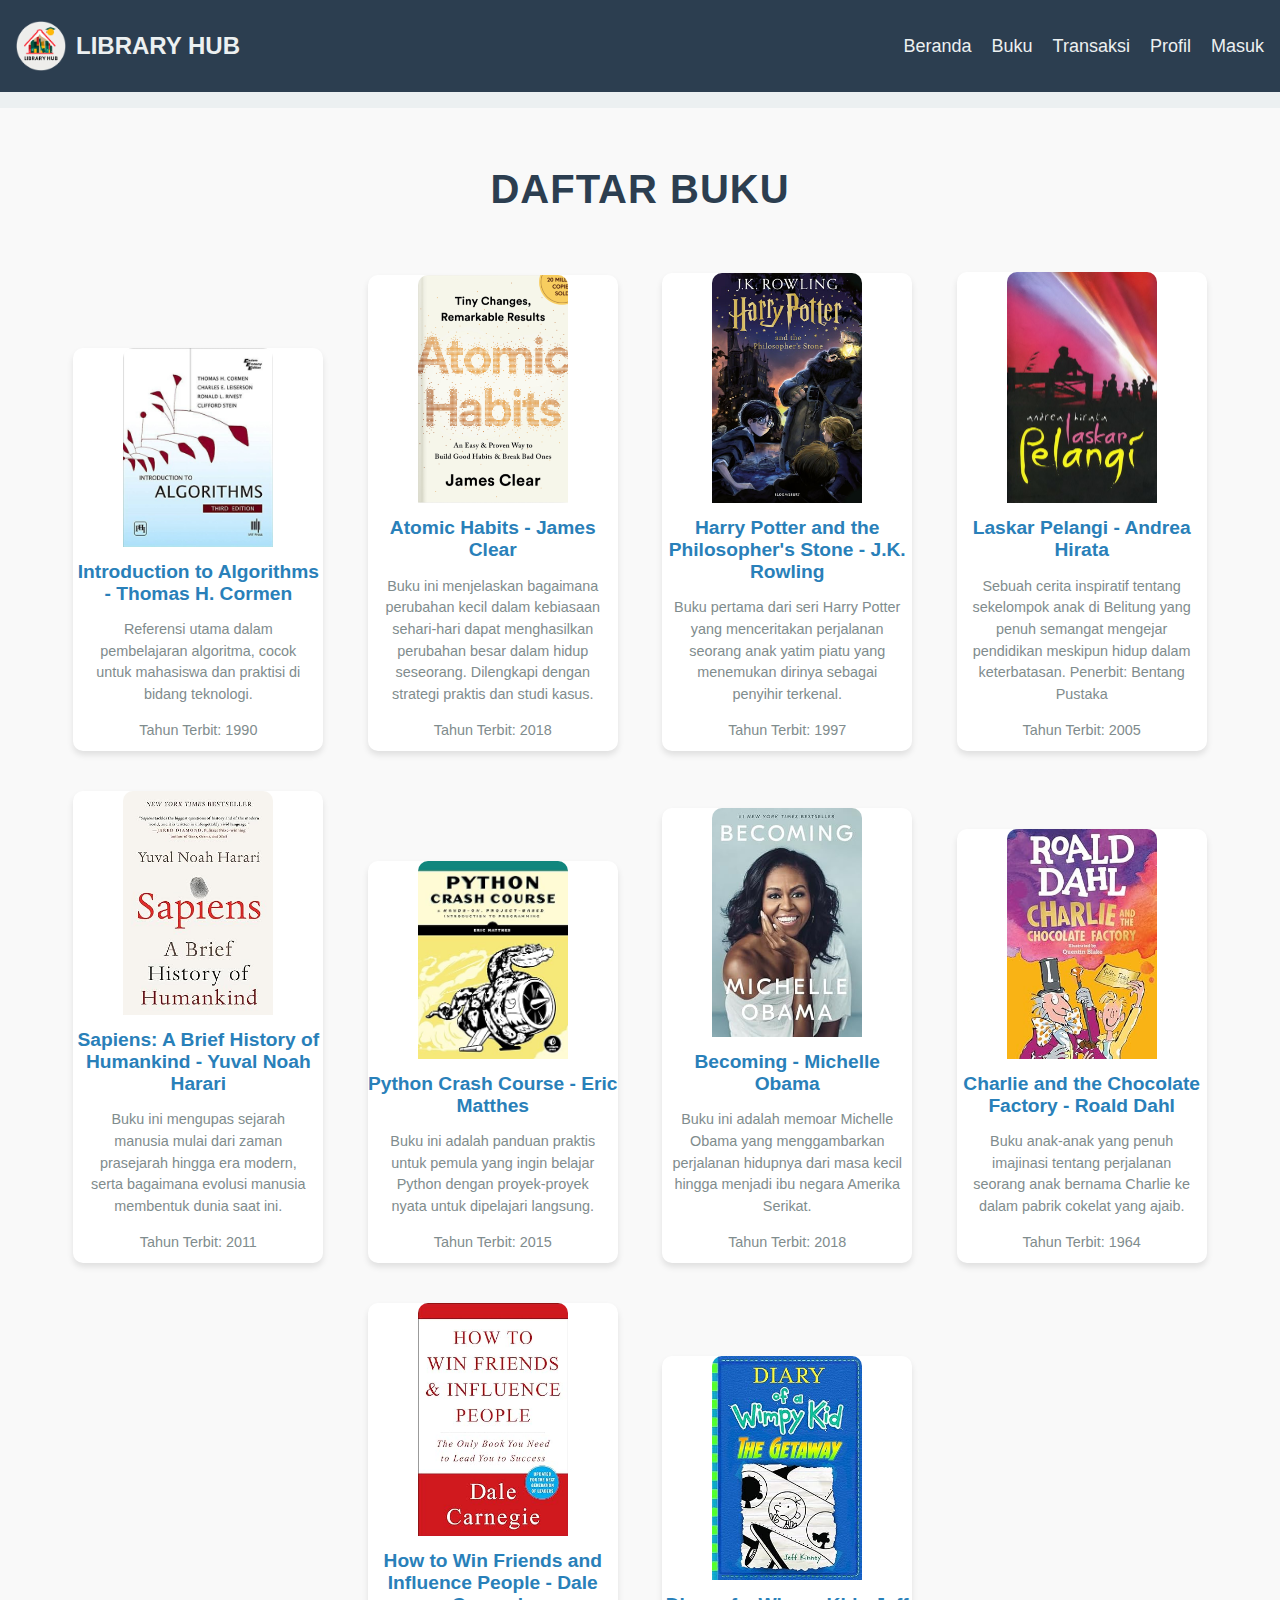
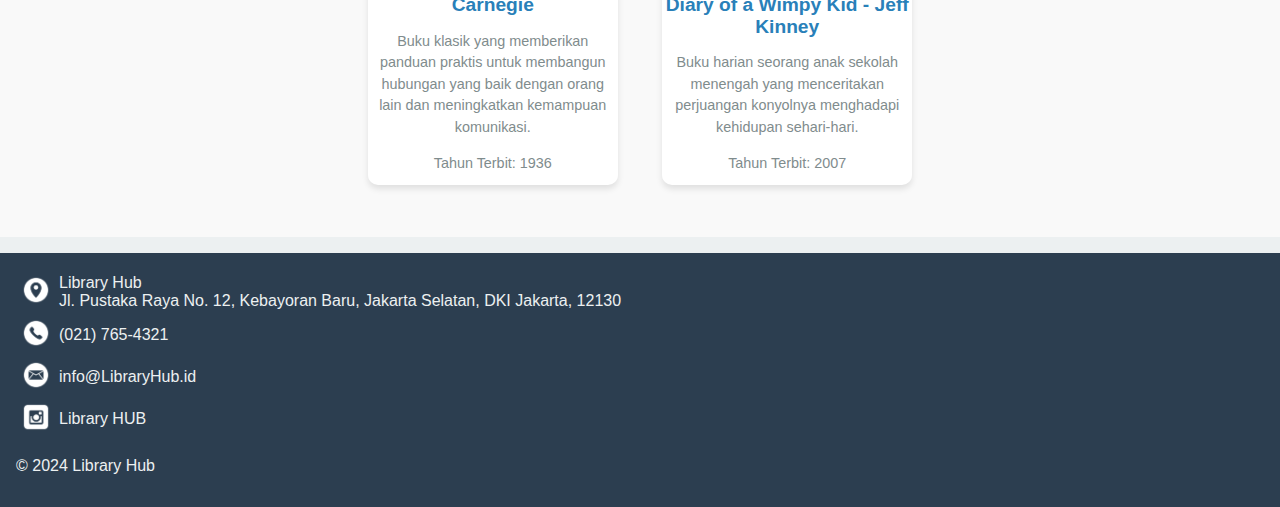
==== buku.html @ 928a4f66 "Add files via upload" ====
<!DOCTYPE html>
<html lang="en">
<head>
    <meta charset="UTF-8">
    <meta name="viewport" content="width=device-width, initial-scale=1.0">
    <title>Buku - Library Hub</title>
    <link rel="stylesheet" href="styles.css">
</head>
<body>
    <header>
        <div class="header-container">
            <img src="Images/LIBRARY HUB.png" alt="Logo Aplikasi" class="logo">
            <h1 class="header-title">LIBRARY HUB</h1>
        </div>
        <nav>
            <ul>
                <li><a href="index.html">Beranda</a></li>
                <li><a href="buku.html">Buku</a></li>
                <li><a href="transaksi.html">Transaksi</a></li>
                <li><a href="profil.html">Profil</a></li>
                <li><a href="login.html">Masuk</a></li>
            </ul>
        </nav>
    </header>
    <main>
        <section id="buku">
            <h1>Daftar Buku</h1>
            <div class="buku">
                <img src="Images/Algorithms.jpg" alt="Judul Buku 1">
                <h4>Introduction to Algorithms - Thomas H. Cormen</h4>
                <p>Referensi utama dalam pembelajaran algoritma, cocok untuk mahasiswa dan praktisi di bidang teknologi.</p>
                <p>Tahun Terbit: 1990</p>
            </div>
            <div class="buku">
                <img src="Images/Atomic Habits.png" alt="Judul Buku 2">
                <h4>Atomic Habits - James Clear</h4>
                <p>Buku ini menjelaskan bagaimana perubahan kecil dalam kebiasaan sehari-hari dapat menghasilkan perubahan besar dalam hidup seseorang. Dilengkapi dengan strategi praktis dan studi kasus.</p>
                <p>Tahun Terbit: 2018</p>
            </div>
            <div class="buku">
                <img src="Images/Harry Potter.jpg" alt="Judul Buku 1">
                <h4>Harry Potter and the Philosopher's Stone - J.K. Rowling</h4>
                <p>Buku pertama dari seri Harry Potter yang menceritakan perjalanan seorang anak yatim piatu yang menemukan dirinya sebagai penyihir terkenal.</p>
                <p>Tahun Terbit: 1997</p>
            </div>
            <div class="buku">
                <img src="Images/Laskar Pelangi.jpg" alt="Judul Buku 2">
                <h4>Laskar Pelangi - Andrea Hirata</h4>
                <p>Sebuah cerita inspiratif tentang sekelompok anak di Belitung yang penuh semangat mengejar pendidikan meskipun hidup dalam keterbatasan.
                    Penerbit: Bentang Pustaka</p>
                <p>Tahun Terbit: 2005</p>
            </div>
            <div class="buku">
                <img src="Images/Sapiens.jpg" alt="Judul Buku 1">
                <h4>Sapiens: A Brief History of Humankind - Yuval Noah Harari</h4>
                <p>Buku ini mengupas sejarah manusia mulai dari zaman prasejarah hingga era modern, serta bagaimana evolusi manusia membentuk dunia saat ini.</p>
                <p>Tahun Terbit: 2011</p>
            </div>
            <div class="buku">
                <img src="Images/Python Crash Course.jpg" alt="Judul Buku 1">
                <h4>Python Crash Course - Eric Matthes</h4>
                <p>Buku ini adalah panduan praktis untuk pemula yang ingin belajar Python dengan proyek-proyek nyata untuk dipelajari langsung.</p>
                <p>Tahun Terbit: 2015</p>
            </div>
            <div class="buku">
                <img src="Images/Becoming.jpg" alt="Judul Buku 2">
                <h4>Becoming - Michelle Obama</h4>
                <p>Buku ini adalah memoar Michelle Obama yang menggambarkan perjalanan hidupnya dari masa kecil hingga menjadi ibu negara Amerika Serikat.</p>
                <p>Tahun Terbit: 2018</p>
            </div>
            <div class="buku">
                <img src="Images/Charlie and the Chocolate Factory.jpg" alt="Judul Buku 1">
                <h4>Charlie and the Chocolate Factory - Roald Dahl</h4>
                <p>Buku anak-anak yang penuh imajinasi tentang perjalanan seorang anak bernama Charlie ke dalam pabrik cokelat yang ajaib.</p>
                <p>Tahun Terbit: 1964</p>
            </div>
            <div class="buku">
                <img src="Images/How to win Friends.jpg" alt="Judul Buku 2">
                <h4>How to Win Friends and Influence People - Dale Carnegie</h4>
                <p>Buku klasik yang memberikan panduan praktis untuk membangun hubungan yang baik dengan orang lain dan meningkatkan kemampuan komunikasi.</p>
                <p>Tahun Terbit: 1936</p>
            </div>
            <div class="buku">
                <img src="Images/Diary of a Wimpy Kid.jpg" alt="Judul Buku 1">
                <h4>Diary of a Wimpy Kid - Jeff Kinney</h4>
                <p>Buku harian seorang anak sekolah menengah yang menceritakan perjuangan konyolnya menghadapi kehidupan sehari-hari.</p>
                <p>Tahun Terbit: 2007</p>
            </div>
        </section>
    </main>
    <footer>
        <table cellpadding="3px">
            <tr>
                <td><img src="Images/map icon.png" width="30px"></td>
                <td>Library Hub<br>
                    Jl. Pustaka Raya No. 12, Kebayoran Baru, Jakarta Selatan, DKI Jakarta, 12130
                </td>
            </tr>
            <tr>
                <td><img src="Images/phone icon.png" width="30px"></td>
                <td>(021) 765-4321</td>
            </tr>
            <tr>
                <td><img src="Images/gmail icon.png" width="30px"></td>
                <td>info@LibraryHub.id</td>
            </tr>
            <tr>
                <td><img src="Images/instagram icon.png" width="30px"></td>
                <td>Library HUB</td>
            </tr>
        </table>
        <p>&copy; 2024 Library Hub</p>
    </footer> 
</body>
</html>
---- styles.css ----
/* Halaman Index */
body {
    font-family: Arial, sans-serif;
    margin: 0;
    padding: 0;
    min-height: 100vh;
    display: flex;
    flex-direction: column;
    background-color: #ecf0f1;
}

/* Header */
header {
    background-color: #2c3e50;
    color: #ecf0f1;
    padding: 1em;
    display: flex;
    justify-content: space-between;
    align-items: center;
    height: 60px;
}

.header-container {
    display: flex;
    align-items: center;
}

nav ul li a {
    color: #ecf0f1;
    text-decoration: none;
    font-size: 18px;
    transition: color 0.3s;
}

nav ul li a:hover {
    color: #e74c3c;
}

.logo {
    height: 50px;
    margin-right: 10px;
}

.header-title {
    font-size: 24px;
    color: #ecf0f1;
}

nav ul {
    list-style-type: none;
    padding: 0;
    margin: 0;
    display: flex;
}

nav ul li {
    margin-left: 20px;
}

nav ul li a {
    color: #ecf0f1;
    text-decoration: none;
    font-size: 18px;
}

main {
    padding: 1em;
    flex: 1;
    display: flex;
    flex-direction: column;
    align-items: center;
    justify-content: center;
}

section#intro {
    text-align: center;
}

section#intro button {
    padding: 0.5em 1em;
    background-color: #e74c3c;
    color: #ffffff;
    font-size: 16px;
    border: none;
    border-radius: 4px;
    cursor: pointer;
    margin-top: 1em;
    width: 150px;
    height: 50px;
}

button {
    padding: 0.5em 1em;
    background-color: #e74c3c;
    color: #ffffff;
    font-size: 16px;
    border: none;
    border-radius: 4px;
    cursor: pointer;
    margin-top: 1em;
    width: 100%;
}

section#intro button:hover, button:hover {
    background-color: #c0392b;
}

footer { 
    background-color: #2c3e50; 
    color: #ecf0f1; 
    padding: 1em; 
    flex-shrink: 0;
    position: relative; 
    bottom: 0; 
    width: 100%; 
    box-sizing: border-box;
}

/* Halaman login */
section#login {
    background-color: #f9f9f9;
    padding: 2em;
    border-radius: 8px;
    box-shadow: 0 0 10px rgba(0, 0, 0, 0.1);
    width: 300px;
    margin: auto;
    margin-top: 5em;
    margin-bottom: 5em;
}

section#login h1 {
    text-align: center;
    margin-bottom: 1em;
}

#form-login {
    display: flex;
    flex-direction: column;
}

#form-login label {
    margin-bottom: 0.5em;
}

#form-login input {
    margin-bottom: 1em;
    padding: 0.5em;
    border: 1px solid #ddd;
    border-radius: 4px;
}

/* syarat dan ketentuan */
section#syarat-ketentuan {
    text-align: left;
    background-color: #f9f9f9;
    padding: 2em;
    width: 100%;
    max-width: 800px;
    margin: 0 auto;
}

section#syarat-ketentuan h1 {
    font-size: 2em;
    color: #2c3e50;
    margin-bottom: 1em;
}

section#syarat-ketentuan ol {
    margin-left: 1em;
}

section#syarat-ketentuan ol li {
    margin-bottom: 1em;
}

section#syarat-ketentuan strong {
    color: #2980b9;
}

/* Halaman buku */
section#buku {
    text-align: center;
    background-color: #f9f9f9;
    padding: 2em 1em;
    width: 100%;
}

section#buku h1 {
    font-family: 'Arial', sans-serif;
    font-size: 2.5em;
    color: #2c3e50;
    margin-bottom: 1em;
    text-transform: uppercase;
    letter-spacing: 1px;
}

section#buku .buku {
    display: inline-block;
    text-align: center;
    width: 250px;
    margin: 20px;
    background-color: #ffffff;
    border-radius: 10px;
    box-shadow: 0 4px 6px rgba(0, 0, 0, 0.1);
    transition: transform 0.3s ease, box-shadow 0.3s ease;
}

section#buku .buku:hover {
    transform: translateY(-10px);
    box-shadow: 0 8px 12px rgba(0, 0, 0, 0.2);
}

section#buku .buku img {
    max-width: 150px;
    border-radius: 10px 10px 0 0;
}

section#buku .buku h4 {
    font-family: 'Verdana', sans-serif;
    font-size: 1.2em;
    color: #2980b9;
    margin: 10px 0;
}

section#buku .buku p {
    font-family: 'Arial', sans-serif;
    font-size: 0.9em;
    color: #7f8c8d;
    padding: 0 10px;
    margin-bottom: 10px;
    line-height: 1.5;
}

/* Halaman transaksi */
section#transaksi {
    text-align: left;
    background-color: #f9f9f9;
    padding: 2em;
    width: 100%;
    max-width: 800px;
    margin: 2em auto;
}

section#transaksi h2 {
    font-size: 2em;
    color: #2c3e50;
    margin-bottom: 1em;
}

section#transaksi form {
    background-color: #ffffff;
    border-radius: 10px;
    box-shadow: 0 4px 6px rgba(0, 0, 0, 0.1);
    padding: 2em;
    width: 100%;
    max-width: 600px;
    margin: 0 auto;
}

section#transaksi h3 {
    font-size: 1.5em;
    color: #2980b9;
    margin-bottom: 1em;
    margin-top: 1em;
}

section#transaksi form label {
    font-size: 1em;
    color: #2c3e50;
    display: block;
    margin-bottom: 0.5em;
}

section#transaksi form input {
    font-size: 1em;
    color: #2c3e50;
    padding: 0.5em;
    border: 1px solid #ddd;
    border-radius: 4px;
    width: calc(100% - 1em);
    margin-bottom: 1em;
}

/* Halaman profil */
section#profil {
    text-align: left;
    background-color: #f9f9f9;
    padding: 2em;
    width: 100%;
    max-width: 800px;
    margin: 2em auto;
}

section#profil h1, section#profil h2 {
    font-family: 'Arial', sans-serif;
    color: #2c3e50;
}

section#profil h1 {
    font-size: 2.5em;
    margin-bottom: 0.5em;
}

section#profil h2 {
    font-size: 2em;
    margin-top: 1.5em;
    margin-bottom: 0.5em;
}

section#profil ul, ol {
    list-style-type: disc;
    margin-left: 2em;
    margin-bottom: 1em;
}

section#profil ul li, ol li {
    margin-bottom: 0.5em;
}

section#profil blockquote {
    background-color: #fff;
    border-left: 5px solid #2980b9;
    margin: 1.5em 0;
    padding: 0.5em 1em;
    quotes: "“" "”" "‘" "’";
}

section#profil blockquote p {
    font-style: italic;
    color: #555;
    margin: 0;
}

/* Halaman daftar transaksi */
section#daftar-transaksi {
    width: 100%;
    max-width: 1350px;
    background-color: #ffffff;
    border-radius: 8px;
    box-shadow: 0 4px 6px rgba(0, 0, 0, 0.1);
    padding: 3em;
    margin: 2em auto;
}

thead {
    background-color: #2c3e50;
    color: white;
}
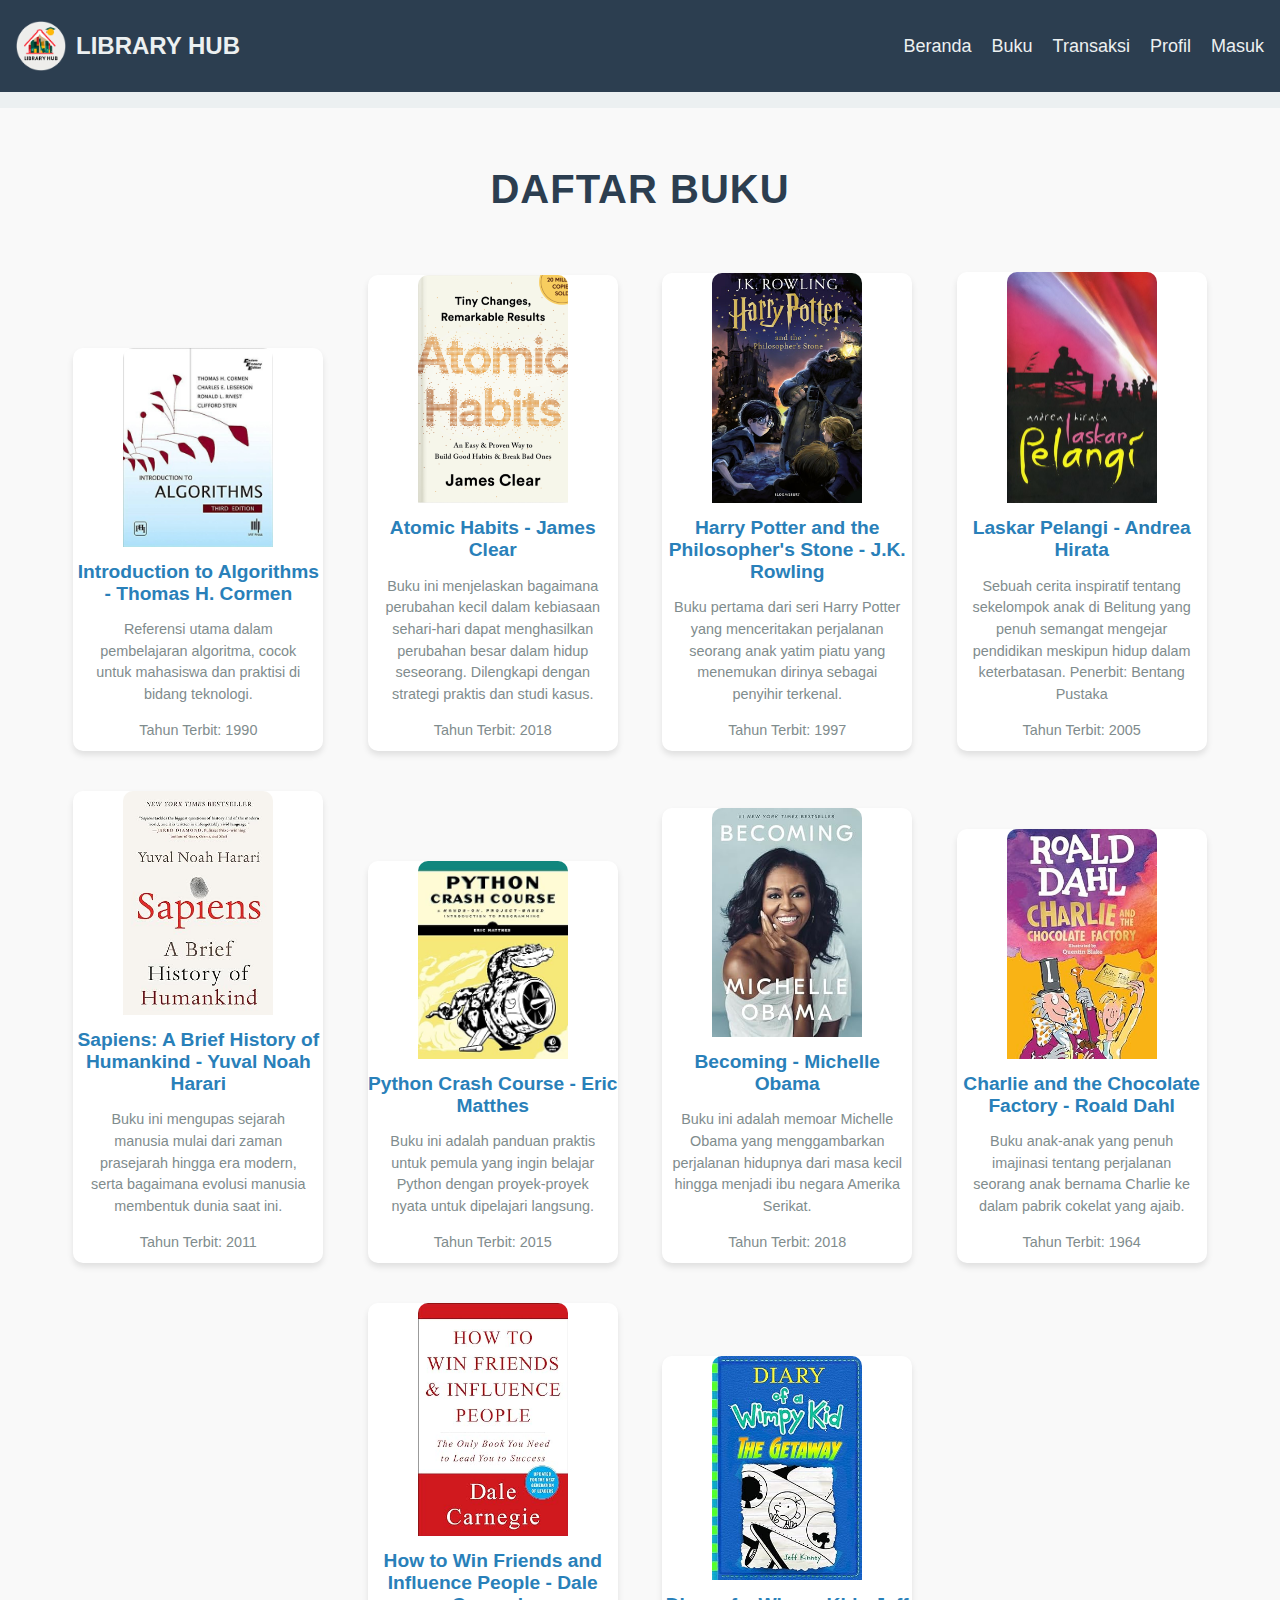
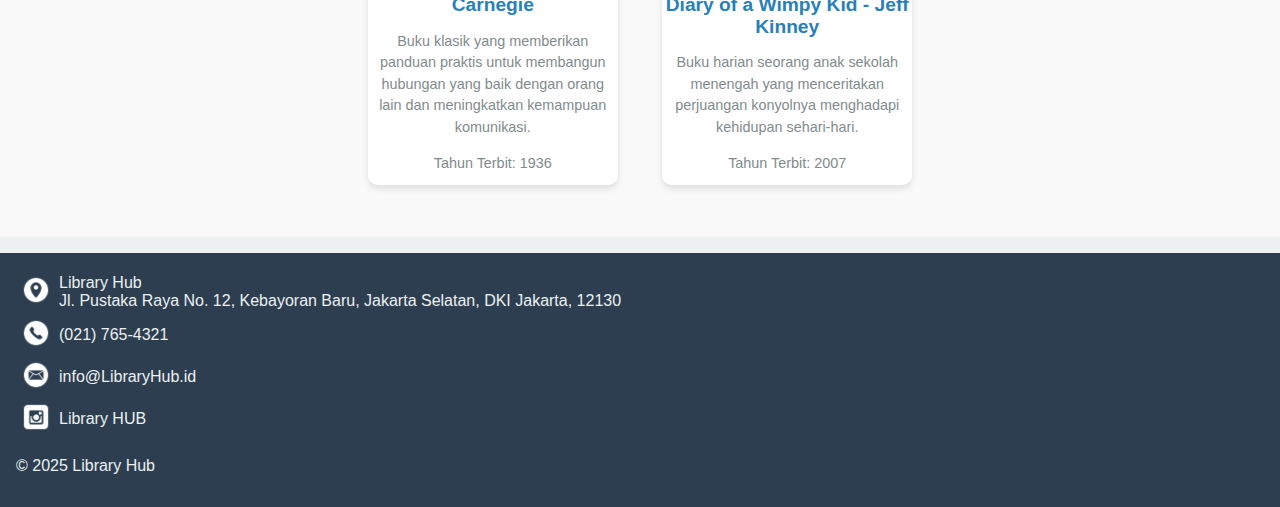
==== commit cd1278c4: "Update buku.html" ====
--- a/buku.html
+++ b/buku.html
@@ -109,7 +109,7 @@
                 <td>Library HUB</td>
             </tr>
         </table>
-        <p>&copy; 2024 Library Hub</p>
+        <p>&copy; 2025 Library Hub</p>
     </footer> 
 </body>
 </html>
--- a/styles.css
+++ b/styles.css
@@ -334,15 +334,20 @@
 /* Halaman daftar transaksi */
 section#daftar-transaksi {
     width: 100%;
-    max-width: 1350px;
+    max-width: 1200px;
     background-color: #ffffff;
     border-radius: 8px;
     box-shadow: 0 4px 6px rgba(0, 0, 0, 0.1);
-    padding: 3em;
+    padding: 2em;
     margin: 2em auto;
+}
+
+section#daftar-transaksi table {
+    width: 100%;
+    border-collapse: collapse;
 }
 
 thead {
     background-color: #2c3e50;
     color: white;
-}+}
